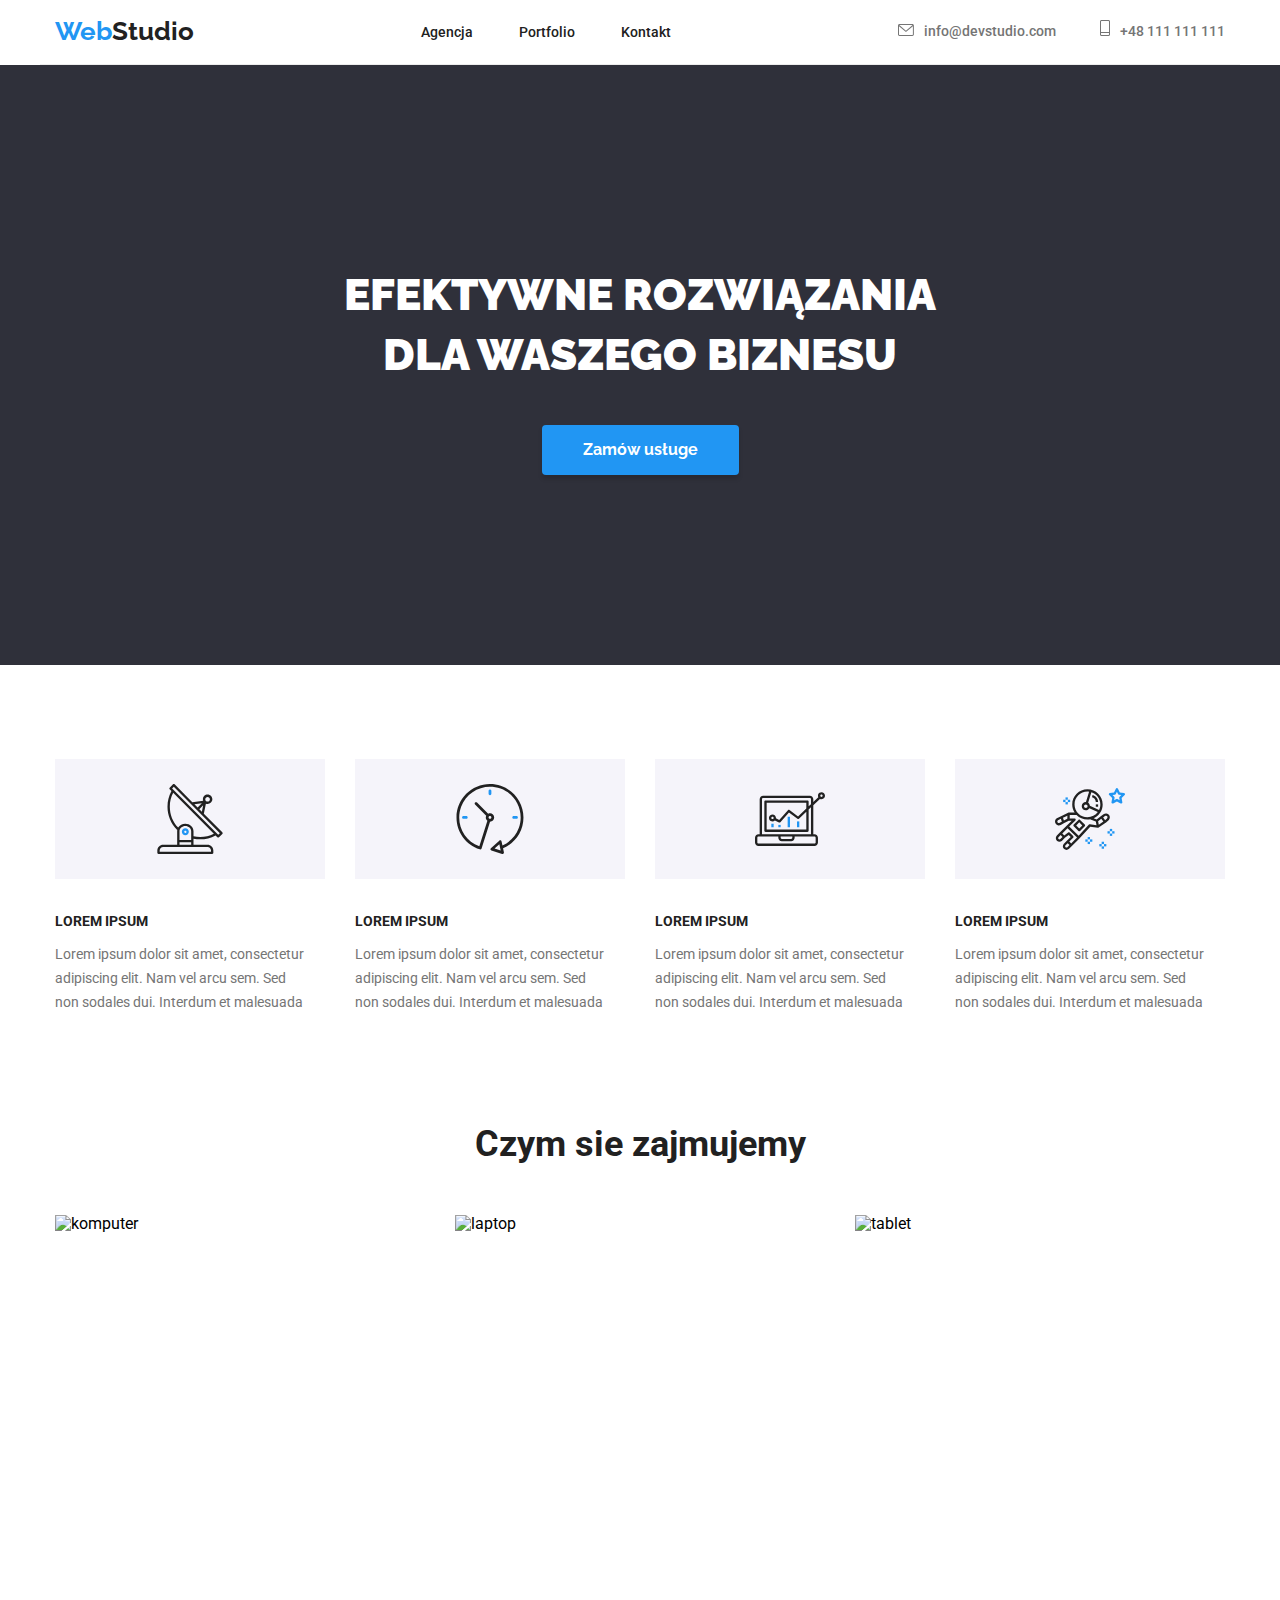
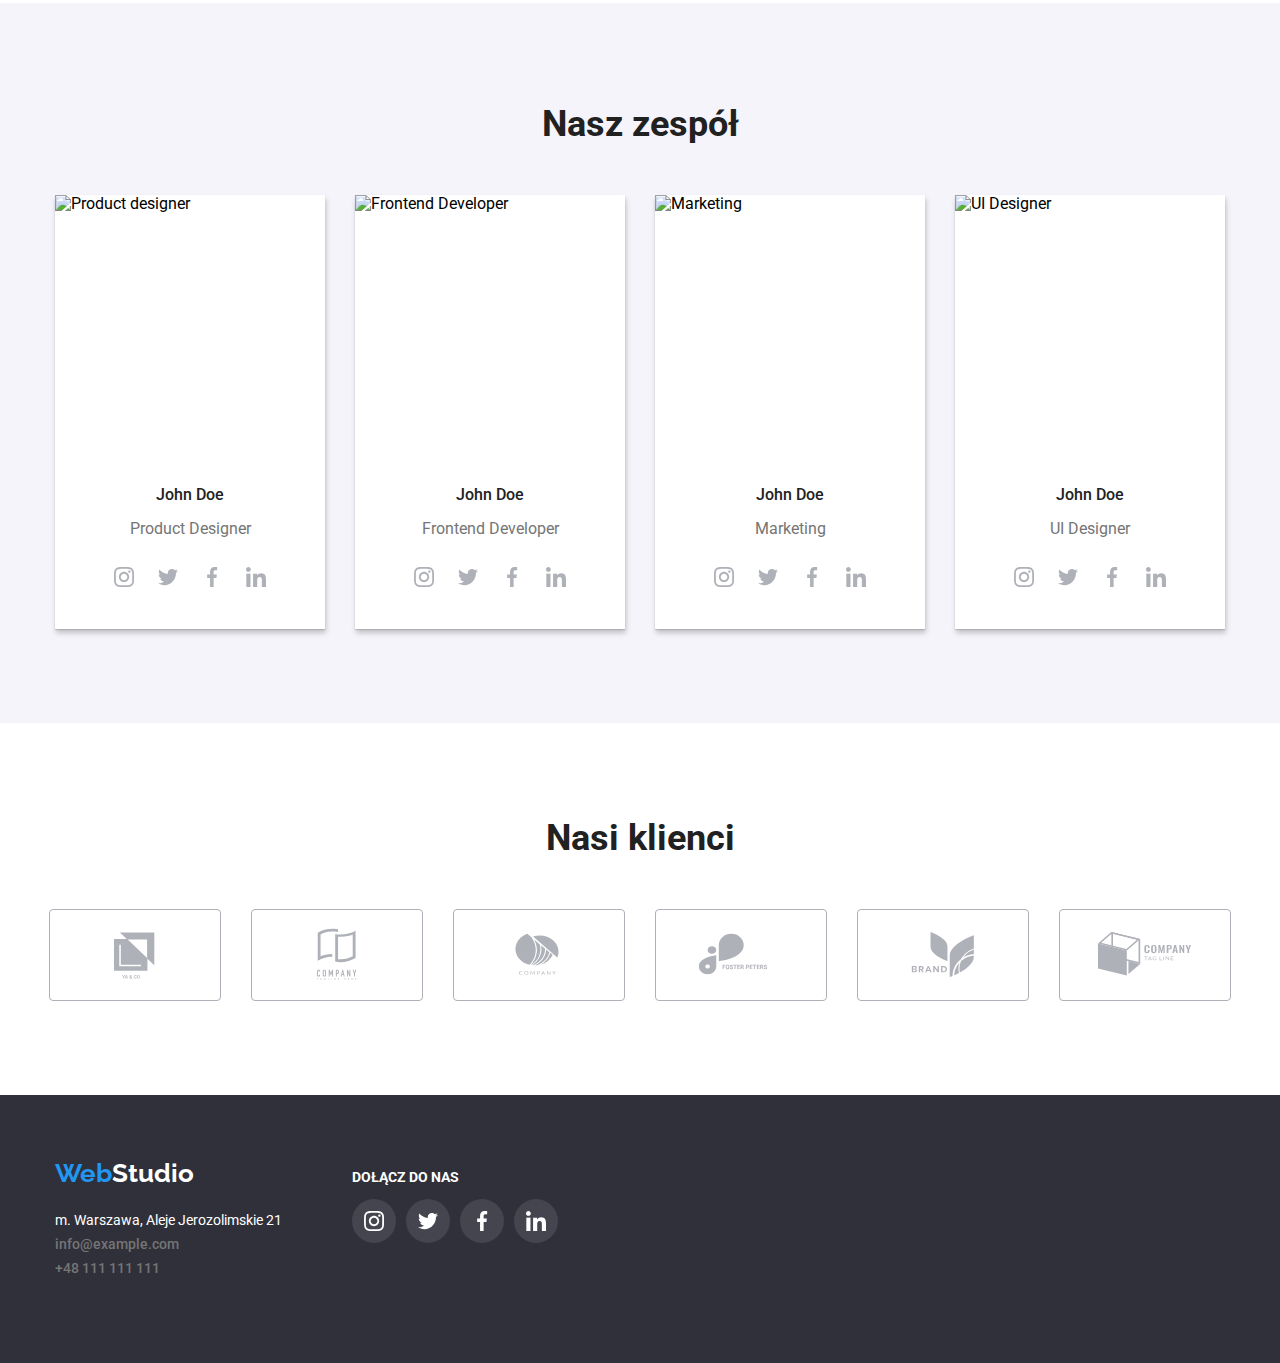
==== index.html @ 30ff054b "copy hw4" ====
<!DOCTYPE html>
<html lang="pl">
<head>
    <meta charset="UTF-8">
    <meta http-equiv="X-UA-Compatible" content="IE=edge"> 
    <meta name="viewport" content="width=device-width, initial-scale=1.0">
    <link rel="stylesheet" href="https://cdnjs.cloudflare.com/ajax/libs/modern-normalize/1.0.0/modern-normalize.min.css" />
    <link rel="stylesheet" href="./css/style.css">
    <link rel="preconnect" href="https://fonts.googleapis.com">
    <link rel="preconnect" href="https://fonts.gstatic.com" crossorigin>
    <link href="https://fonts.googleapis.com/css2?family=Raleway:wght@700&family=Roboto:wght@400;500;700;900&display=swap" rel="stylesheet">
    <title>WebStudio</title>
</head>
<body>
 <header class="header"> 
    <div class="container">
    <p class="logo-one"> 
        <a class="logo" href="index.html"><span class="logo-dizajn">Web</span>Studio </a> 
    </p>
    <nav class="navigation">
        <ul class="navigation-list">
            <li class="navigation-list-item">
                <a class="navigation-list-link" href="index.html">Agencja</a></li>
            <li class="navigation-list-item">
                <a class="navigation-list-link" href="portfolio.html">Portfolio</a></li>
            <li class="navigation-list-item">
                <a class="navigation-list-link" href="#">Kontakt</a></li>
        </ul>
    </nav>
            <div class="address"> 
            <a class="address-mail" href="mailto:info@devstudio.com"><svg class="mail-icon" width="16" height="12">
                <use href="./images/icons.svg#icon-mailicon"></use>
            </svg>info@devstudio.com</a>
            <a class="address-phone" href="tel:48111111111"><svg class="phone-icon" width="10" height="16">
                <use href="./images/icons.svg#icon-phoneicon"></use>
            </svg>+48 111 111 111</a> 
            </div>
    </div>
</header>  

 <main>
  <!--hero-->  
  <section class="hero">
    <div class="container"> 
     <h1 class="main-header">EFEKTYWNE ROZWIĄZANIA <br> DLA WASZEGO BIZNESU</h1>
     <button class="modal-btn" type="button">Zamów usługe</button>
    </div> 
  </section>  
  <!--Agencja-->
  <section class="agency">
    <div class="container" >
     <ul class="agency-box">
         <li class="agency-box-box"><svg class="agency-icon" width="66" height="70">
             <use class="lorem-icon" href="./images/icons.svg#icon-antenna" ></use>
         </svg>
            <h3 class="header-three">LOREM IPSUM</h3>
            <p class="description-text">Lorem ipsum dolor sit amet, consectetur <br> adipiscing elit. Nam vel arcu sem. Sed <br> non sodales dui. Interdum et malesuada</p></li>
         <li class="agency-box-box"><svg class="agency-icon" width="67" height="70">
            <use class="lorem-icon" href="./images/icons.svg#icon-clock"></use>
        </svg>
        <h3  class="header-three">LOREM IPSUM</h3>
            <p class="description-text">Lorem ipsum dolor sit amet, consectetur <br> adipiscing elit. Nam vel arcu sem. Sed <br> non sodales dui. Interdum et malesuada
        </p></li>
         <li class="agency-box-box"><svg class="agency-icon" width="70" height="54">
            <use class="lorem-icon" href="./images/icons.svg#icon-diagram"></use>
        </svg>
        <h3  class="header-three">LOREM IPSUM</h3>
            <p class="description-text">Lorem ipsum dolor sit amet, consectetur <br> adipiscing elit. Nam vel arcu sem. Sed <br> non sodales dui. Interdum et malesuada
        </p></li>
         <li class="agency-box-box"><svg class="agency-icon" width="70" height="70">
            <use class="lorem-icon" href="./images/icons.svg#icon-astronaut"></use>
        </svg>
        <h3  class="header-three">LOREM IPSUM</h3>
            <p class="description-text">Lorem ipsum dolor sit amet, consectetur <br> adipiscing elit. Nam vel arcu sem. Sed <br> non sodales dui. Interdum et malesuada
        </p></li>
     </ul> 
    </div>
  </section>
  <!--portfolio-->
  <section class="portfolio">
    <div class="container" >
    <h2 class="header-two">Czym sie zajmujemy</h2> 
    <ul class="portfolio-list">
        <li class="portfolio-list-item"><img class="portfolio-list-item-img" src="/goit-markup-hw-01/images/imgoone.jpg" alt="komputer" width="370" height="294" ></li>
        <li class="portfolio-list-item"><img class="portfolio-list-item-img" src="/goit-markup-hw-01/images/imgtwoo.jpg" alt="laptop" width="370" height="294" ></li>
        <li class="portfolio-list-item"><img class="portfolio-list-item-img" src="/goit-markup-hw-01/images/imgthreee.jpg" alt="tablet" width="370" height="294" ></li>
    </ul>
    </div>
</section>
<!--kontakt-->
<section class="contact">
    <div class="container">
    <h2 class="header-two">Nasz zespół</h2>
    <ul class="contact-list">
        <!--pierwsza osoba-->
        <li class="contact-list-item">
            <img class="contact-list-item-img" src="/goit-markup-hw-04/images/imgfourr.jpg" alt="Product designer" width="270" height="260">
            <div class="contact-list-wrapper">
            <h3 class="header-three-contact">John Doe</h3>
            <p class="description-text-contact">Product Designer</p>
            <ul class="contact-list-socialmedia">
                <li class="socialmedia-item"> <a class="socialmedia-link" href="#"> <svg class="social-icon" width="20" height="20" >
                    <use href="./images/icons.svg#icon-instagram"></use>
                </svg></a></li>                
                <li class="socialmedia-item"> <a class="socialmedia-link" href="#"><svg class="social-icon"width="20" height="20">
                    <use href="./images/icons.svg#icon-twitter"></use>
                </svg></a></li>
                <li class="socialmedia-item"> <a class="socialmedia-link" href="#"><svg class="social-icon" width="20" height="20">
                    <use href="./images/icons.svg#icon-facebook"></use>
                </svg></a></li>
                <li class="socialmedia-item"> <a class="socialmedia-link" href="#"><svg class="social-icon" width="20" height="20">
                    <use href="./images/icons.svg#icon-linkedin"></use>
                </svg></a></li>
            </ul>
            </div>
        </li>
        <!--druga osoba-->
        <li class="contact-list-item">
            <img class="contact-list-item-img" src="/goit-markup-hw-04/images/imgfivee.jpg" alt="Frontend Developer" width="270" height="260">
            <div class="contact-list-wrapper">
                <h3 class="header-three-contact">John Doe</h3>
                <p class="description-text-contact">Frontend Developer</p>
                <ul class="contact-list-socialmedia">
                    <li class="socialmedia-item"> <a class="socialmedia-link" href="#"><svg class="social-icon" width="20" height="20">
                        <use href="./images/icons.svg#icon-instagram"></use>
                    </svg></a></li>
                    <li class="socialmedia-item"> <a class="socialmedia-link" href="#"><svg class="social-icon" width="20" height="20">
                        <use href="./images/icons.svg#icon-twitter"></use>
                    </svg></a></li>
                    <li class="socialmedia-item"> <a class="socialmedia-link" href="#"><svg class="social-icon" width="20" height="20">
                        <use href="./images/icons.svg#icon-facebook"></use>
                    </svg></a></li>
                    <li class="socialmedia-item"> <a class="socialmedia-link" href="#"><svg class="social-icon" width="20" height="20">
                        <use href="./images/icons.svg#icon-linkedin"></use>
                    </svg></a></li>
                </ul>
            </div>    
        </li>
        <!--trzecia osoba-->
        <li class="contact-list-item">
            <img class="contact-list-item-img" src="/goit-markup-hw-04/images/imgsixx.jpg" alt="Marketing" width="270" height="260">
            <div class="contact-list-wrapper">
            <h3 class="header-three-contact">John Doe</h3>
            <p class="description-text-contact">Marketing</p>
            <ul class="contact-list-socialmedia">
                <li class="socialmedia-item"> <a class="socialmedia-link" href="#"><svg class="social-icon" width="20" height="20">
                    <use href="./images/icons.svg#icon-instagram"></use>
                </svg></a></li>
                <li class="socialmedia-item"> <a class="socialmedia-link" href="#"><svg class="social-icon" width="20" height="20">
                    <use href="./images/icons.svg#icon-twitter"></use>
                </svg></a></li>
                <li class="socialmedia-item"> <a class="socialmedia-link" href="#"><svg class="social-icon" width="20" height="20">
                    <use href="./images/icons.svg#icon-facebook"></use>
                </svg></a></li>
                <li class="socialmedia-item"> <a class="socialmedia-link" href="#"><svg class="social-icon" width="20" height="20">
                    <use href="./images/icons.svg#icon-linkedin"></use>
                </svg></a></li>
            </ul>
            </div>
        </li>
        <!--czwarta osoba-->
        <li class="contact-list-item">
            <img class="contact-list-item-img" src="/goit-markup-hw-04/images/imgsevenn.jpg" alt="UI Designer" width="270" height="260">
            <div class="contact-list-wrapper">
            <h3 class="header-three-contact">John Doe</h3>
            <p class="description-text-contact">UI Designer</p>
            <ul class="contact-list-socialmedia">
                <li class="socialmedia-item"> <a class="socialmedia-link" href="#"><svg class="social-icon" width="20" height="20">
                    <use href="./images/icons.svg#icon-instagram"></use>
                </svg></a></li>
                <li class="socialmedia-item"> <a class="socialmedia-link" href="#"><svg class="social-icon" width="20" height="20">
                    <use href="./images/icons.svg#icon-twitter"></use>
                </svg></a></li>
                <li class="socialmedia-item"> <a class="socialmedia-link" href="#"><svg class="social-icon" width="20" height="20">
                    <use href="./images/icons.svg#icon-facebook"></use>
                </svg></a></li>
                <li class="socialmedia-item"> <a class="socialmedia-link" href="#"><svg class="social-icon" width="20" height="20">
                    <use href="./images/icons.svg#icon-linkedin"></use>
                </svg></a></li>
            </ul>
            </div>
        </li>
    </ul>
    </div>
</section>

<!--nasi klienci-->

<section class="clients">
    <div class="container">
        <h2 class="header-two">Nasi klienci</h2>
        <ul class="clients-list">
            <li class="clients-list-items">
                <a class="clients-link" href="#"><svg class="clients-icons" width="106" height="60">
                    <use href="./images/icons.svg#icon-Logoyaco"></use>
                </svg></a>
            </li>
            <li class="clients-list-items">
                <a class="clients-link" href="#"><svg class="clients-icons" width="106" height="60">
                        <use href="./images/icons.svg#icon-Logotwoflags"></use>
                    </svg></a>

            </li>
            <li class="clients-list-items">
                <a class="clients-link" href="#"><svg class="clients-icons" width="106" height="60">
                        <use href="./images/icons.svg#icon-Logothree"></use>
                    </svg></a>

            </li>
            <li class="clients-list-items">
                <a class="clients-link" href="#"><svg class="clients-icons" width="106" height="60">
                        <use href="./images/icons.svg#icon-Logofosters"></use>
                    </svg></a>

            </li>
            <li class="clients-list-items">
                <a class="clients-link" href="#"><svg class="clients-icons" width="106" height="60">
                        <use href="./images/icons.svg#icon-Logobrand"></use>
                    </svg></a>

            </li>
            <li class="clients-list-items">
                <a class="clients-link" href="#"><svg class="clients-icons" width="106" height="60">
                        <use href="./images/icons.svg#icon-Logotagline"></use>
                    </svg></a>

            </li>
        </ul>

    </div>
</section>

</main>

 <footer class="endpage">
    <div class="container" >
        <ul class="foot-one">
    <li class="foot-two"><div class="left-footer" > 
    <a class="logoend" href="index.html"> <span class="logo-dizajn-end">Web</span>Studio </a>
    <address class="address">
        m. Warszawa, Aleje Jerozolimskie 21 <br>
     <a class="address-mail" href="mailto:info@example.com">info@example.com</a> <br>
     <a class="address-phone" href="tel:48111111111">+48 111 111 111 </a> <br>
    </address>
    </div></li>
    <li class="foot-three"><div class="right-footer">
        <p class="right-header">DOŁĄCZ DO NAS</p>
        <ul class="right-icon-list">
            <li class="right-icons">
                <a class="right-icons-link">
                    <svg class="footer-icon" width="20" height="20" >
                        <use href="./images/icons.svg#icon-instagram"></use>
                    </svg>
                </a> 
            </li>
            <li class="right-icons">
                <a class="right-icons-link">
                    <svg class="footer-icon" width="20" height="20">
                        <use href="./images/icons.svg#icon-twitter"></use>
                    </svg>
                </a>
            </li>
            <li class="right-icons">
                <a class="right-icons-link">
                    <svg class="footer-icon" width="20" height="20">
                        <use href="./images/icons.svg#icon-facebook"></use>
                    </svg>
                </a>
            </li>
            <li class="right-icons">
                <a class="right-icons-link">
                    <svg class="footer-icon" width="20" height="20">
                        <use href="./images/icons.svg#icon-linkedin"></use>
                    </svg>
                </a>
            </li>
        </ul>
    </div></li>
    </div>


</footer> 
</body>
</html>
---- css/style.css ----
:root {
      --main-font: 'Roboto', sans-serif;
      --secondary-font:'Raleway', sans-serif;
      --main-color:#2196F3;
      --main-black: #212121;
      --main-grey: #757575;
      --color-backgroudn: #2f303a;
      --white: #ffffff;
      --black: #000000;
      --btn-backround: #f5f4fa;
      --border-color: #ececec;
      --link-color: #afb1b8;
      }

body {
    font-family: var(--main-font);
}

h1,
h2,
h3,
h4,
h5,
h6 {margin: 0;
    padding: 0;}
ul,
ol {padding: 0;
    margin: 0;}
p {
    padding:0;}

img{
    display: block;
}


.container{
    width: 1200px;
    padding: 0 15px;
    align-items: center;
    margin: 0 auto;
    justify-content: center;
    }

.section {
    padding-bottom: 94px;
    padding-top: 94px;
}

    
/* HEADER */ 

.header .container{
    display: flex;
    justify-content: space-between;
    align-items: center;
    border-bottom: 1px solid var(--border-color);
    }

.navigation{ 
    display: flex;
    align-items: center;
    } 

.navigation-list{
    display: flex;
    align-items: center;
    }

.navigation-list-item:not(:last-child) {
    margin-right: 46px;
}
 
/*.logo{
    margin-right: 1px;
} */


.logo{ color: var(--main-black);
       font-weight: 700;
       font-family: var(--secondary-font);
       font-style: bold;
       font-size: 26px;
       text-decoration: none;
     }
.logo-dizajn{
    font-family: var(--secondary-font);
    font-weight: 700;
    font-size: 26px;
    font-style: bold;
    line-height: 1.193;
    letter-spacing: 3%;
    color: var(--main-color);
    text-decoration: none;
    }


.navigation-list{ list-style: none;}
.navigation-list-link {
    font-weight: 500;
    font-size: 14px;
    line-height: 1.1429;
    letter-spacing: 2%;
    color: var(--main-black);
    text-decoration: none;
    }
.navigation-list-item:not(:last-child){
    margin-right: 46px;
}


.navigation-list-link:hover,
.navigation-list-link:focus {color: var(--main-color);}

.header.address {
    display: flex;
    margin-left: auto;
    margin-right: 50px;
}
.address {margin-bottom: 20px;
}

.address-mail {
    margin-right: 41px ;
}


.address-mail,
.address-phone {
    font-style: normal;
    font-weight: 500;
    font-size: 14px;
    line-height: 1.1429;
    letter-spacing: 2%;
    color: var(--main-grey);
    text-decoration: none;
}

.address-mail:hover,
.address-mail:focus {
    color: var(--main-color);
}

.address-phone:hover,
.address-phone:focus {
    color: var(--main-color);
}
.mail-icon {
    margin-right: 10px;
    fill: var(--main-grey);
}
.phone-icon{
    margin-right: 10px;
    fill: var(--main-grey); 
}

.mail-icon:hover,
.mail-icon:focus {
    fill: var(--main-color);
}

.phone-icon:hover,
.phone-icon:focus {
    fill: var(--main-color);}



/* END HEADER */
 
/* MAIN */

/* hero*/
.hero {background-color: var(--color-backgroudn);
       padding-top: 200px;
       padding-bottom: 190px;
       background-image: linear-gradient(rgba(47, 48, 58, 0.4), rgba(47, 48, 58, 0.4)), 
       url("/goit-markup-hw-04/images/backgroundfoto.jpg");
       background-size: 1600px 600px;
       background-position: center;
       background-repeat: no-repeat;
}
.hero .container {
    text-align: center;
    margin-right: auto;
    margin-left: auto; 
}
.main-header{
    font-family: var(--secondary-font);
    font-weight: 900;
    font-style: var(--black);
    font-size: 44px;
    line-height: 1.3636;
    letter-spacing: 6%;
    color: var(--white);
    margin-bottom: 40px;
}
.modal-btn{
    font-family: var(--secondary-font);
    font-weight: 700;
    font-style: bold;
    font-size: 16px;
    line-height: 1.875;
    letter-spacing: 6%;
    color: var(--white); 
    background-color: var(--main-color);
    display: block;
    box-shadow: 0px 4px 4px rgba(0,0,0, 0.15);
    border-style: none;
    border-radius: 4px;
    cursor: pointer;
    padding: 10px 41px 10px 41px;
    margin-right: auto;
    margin-left: auto;
}
/* end hero*/

/* agencja*/
.agency  {
    margin-top: 94px;
    margin-bottom: 94px;
}
.agency .agency-box {
    display: flex;
    justify-content: space-between;
}

.agency .agency-box-box {
    width: calc((100%- 3*30px)/4); 
}

.agency-box{list-style: none;}
.header-three{
    font-style: bold;
    font-weight: 700;
    font-size: 14px;
    line-height: 1.143;
    letter-spacing: 3%;
    color: var(--main-black);
    margin-bottom: 10px;
}
.description-text{
    font-weight: 400; 
    font-size: 14px;
    line-height: 1.714;
    letter-spacing: 3%;
    color: var(--main-grey);
}

.agency-icon {
    background-color: var(--btn-backround);
    margin-bottom: 30px; 
    width: 270px;   
    height: 120px;
    padding: 25px;
}


/* end agencja*/
/*portfolio*/


.portfolio-list{
   list-style: none;
   margin-bottom: 94px;
}

.portfolio {
    display: flex;

}
.portfolio .portfolio-list {
    display: flex;
    justify-content: space-between;
    }


.header-two{
    font-style: bold;
    font-weight: 700;
    font-size: 36px;
    line-height: 1.167;
    letter-spacing: 3%;
    color: var(--main-black);
    text-align: center;
    margin-bottom: 50px;
  
}
/* end portfolio*/
/*kontakt*/


.contact-list{list-style: none;}

.contact{
    display: flex;
    background-color: var(--btn-backround);
    }

.contact .contact-list {
    display: flex;
    justify-content: space-between;
    margin-bottom: 94px;
}

/*.contact-list-socialmedia {
   display: flex; 
   list-style: none;
   align-items: center;
   /*background-color: var(--white);
   margin-bottom: 30px;
   margin-top: 16px;
   justify-content: space-between;
   padding-top: 16px;
   /*margin-right: 30px;
   margin-left: 30px;}*/

/*.contact-list-socialmedia:not(:last-child){
    margin-right: 20px;
}*/

/*.social-icon {
    fill: var(--link-color);
    display: flex;
    align-items: center;
    justify-content: center;
}
.socialmedia-link {
    display: flex;
    width: 44px;
    height: 44px;
    border-radius: 50%;
    align-items: center;
    justify-content: center;
    background-color: var(--white);  
}

.social-icon:hover,
.social-icon:focus {
    fill: var(--white);
    border-radius: 50%;
    background-color: var(--main-color);} */
    .contact-list-item{
        box-shadow: 0px 1px 1px rgba(0, 0, 0, 0.12),
    1px 4px 4px rgba(0,0,0,0.06),
    1px 4px 6px rgba(0,0,0, 0.16);

    }

    .contact-list-socialmedia{
        list-style: none;
        display: flex;
        align-items: center;
        justify-content: center;
    }
    
    
    .socialmedia-link{
       display: flex;
       padding: 12px;
       border-radius: 50%;
       fill: var(--link-color);
       background-color: rgba(255,255,255,0.1);
       margin-bottom: 30px;
    }
      
    
    .socialmedia-link:hover,
    .socialmedia-link:focus {
        fill: var(--white);
        background-color: var(--main-color);
    }




.contact-list-item {background-color: var(--white);}

.contact .container {margin-top: 100px;}

.header-three-contact{
    font-style: medium;
    font-weight: 500;
    font-size: 16px;
    line-height: 1.188;
    letter-spacing: 3%;
    text-align: center;
    color: var(--main-black);
    margin-top: 30px;
    margin-bottom: 10px;
}
.description-text-contact{
    font-weight: 400; 
    font-size: 16px;
    line-height: 1.186;
    letter-spacing: 3%;
    text-align: center;
    color: var(--main-grey);
    margin-bottom: 16px;
}

/*end kontakt*/

/*NASI KLENCI*/
 .clients-list{
    list-style: none;
    display: flex;
    justify-content: center;
    align-items: center;
}

.clients-list-items:not(:last-child){
    margin-right: 30px;
}

.clients{
    margin-bottom: 94px;
    margin-top: 94px;
}
.clients-link{
    display: flex;
    border: 1px solid var(--link-color);
    border-radius: 4px;
    fill: var(--link-color); 
    padding: 15px 32px   
}
.clients-link:hover,
.clients-link:focus{
    fill: var(--main-color);
    border-color: var(--main-color);
}

/*END NASI KLENCI*/
/* END MAIN */

.foot-one{
    display: flex;
    align-items: center;
    justify-items: center;
    list-style: none;
}
.foot-three{
    margin-left: 70px;
    margin-bottom: 60px;
}


.endpage{background-color: var(--color-backgroudn);
padding-top: 60px;
padding-bottom: 60px;}

.logoend { margin-bottom: 20px;}
.address-mail .address-phone:not(last-child)
{
    margin-bottom: 9px;
}
.address{ margin-top: 20px}
.address{ color: var(--white);
    font-family: var(--main-font);
    font-weight: 400;
    font-size: 14px;
    font-style: normal;
    line-height: 1.714;
    letter-spacing: 3%;
    text-decoration: none;
}
.logoend{ color: var(--white);
    font-weight: 700;
    font-family: var(--secondary-font);
    font-style: bold;
    font-size: 26px;
    text-decoration: none;
}
 .logo-dizajn-end {
     font-family: var(--secondary-font);
     font-weight: 700;
     font-size: 26px;
     font-style: bold;
     line-height: 1.193;
     letter-spacing: 3%;
     color: var(--main-color);
     text-decoration: none;
}

.right-icon-list{
    list-style: none;
    display: flex;
    justify-content: flex-start;
    align-items: center;
}

.right-icons:not(:last-child){
    margin-right: 10px;
}
/*.right-footer{
    padding-top: 72px;
    display: inline-block;
}*/
/*.right-footer{
    padding-top: 72px;
}*/

.right-icons-link{
   display: flex;
   padding: 12px;
   border-radius: 50%;
   fill: var(--white);
   background-color: rgba(255,255,255,0.1);
}

.right-icons-link:hover,
.right-icons-link:focus {
    fill: var(--white);
    background-color: var(--main-color);
}

.right-header{
    color: var(--white);
    font-family: var(--main-font);
    font-weight: 700;
    font-size: 14px;
    font-style: normal;
    letter-spacing: 3%;
} 


/*porfolio*/

.btn-list{list-style: none;
    }

.btn-list-text{
    font-family: var(--main-font);
    font-weight: 500;
    font-style: normal;
    font-size: 16px;
    line-height: 1.625;
    letter-spacing: 3%;
    color: var(--black); 
    background-color: var(--btn-backround);
    border-style: none;
    border-radius: 4px;
    text-align: center;
    padding: 6px 22px;
}

.porfolio-btn {
    margin-bottom: 94px;
    margin-top: 94px;

}
.btn-list {
margin-bottom: 50px;
display: flex;
justify-content: center;
}

.btn-list-item :not(last-child) {
    margin-right: 8px;
}




.btn-list-text:hover,
.btn-list-text:focus{
    background-color: var(--main-color);
    color: var(--white);
    cursor: pointer;
    border-style: none;
    box-shadow: 0px 1px 1px rgba(0, 0, 0, 0.12),
    1px 4px 4px rgba(0,0,0,0.06),
    1px 4px 6px rgba(0,0,0, 0.16);
}

.main-list{
    list-style: none;
    display: flex;
    flex-wrap: wrap;
    justify-content: space-between;
    margin-bottom: 94px;
    }

.main-list-item {
    width: calc((100%/3));
    margin-top: 50px;
    /*border-bottom: 1px solid var(--border-color);
    border-left: 1px solid var(--border-color);
    border-right: 1px solid var(--border-color); */
    width: 370px;
    }

 /*img {margin-bottom: 20px;} */
      
.main-list-item :nth-last-child()
{margin-right: 30px;}


.main-list-header{
    font-weight: 700;
    font-style: bold;
    font-size: 18px;
    line-height: 2;
    letter-spacing: 6%;
    color: var(--main-black);
    margin-left: 24px;
    margin-bottom: 4px;
    margin-top: 20px;
}
.main-list-text{
    font-weight: 400;
    font-style: normal;
    font-size: 16px;
    line-height: 1.875;
    letter-spacing: 3%;
    color: var(--main-grey);
    margin-left: 24px;
}
.border-text{
    border-bottom: 1px solid var(--border-color);
    border-left: 1px solid var(--border-color);
    border-right: 1px solid var(--border-color);
    border-top: 1px solid var(--border-color);
} 

.porfolio-wrapper:hover{
    box-shadow: 0px 1px 1px rgba(0, 0, 0, 0.12),
    1px 4px 4px rgba(0,0,0,0.06),
    1px 4px 6px rgba(0,0,0, 0.16);
    cursor: pointer;    
}
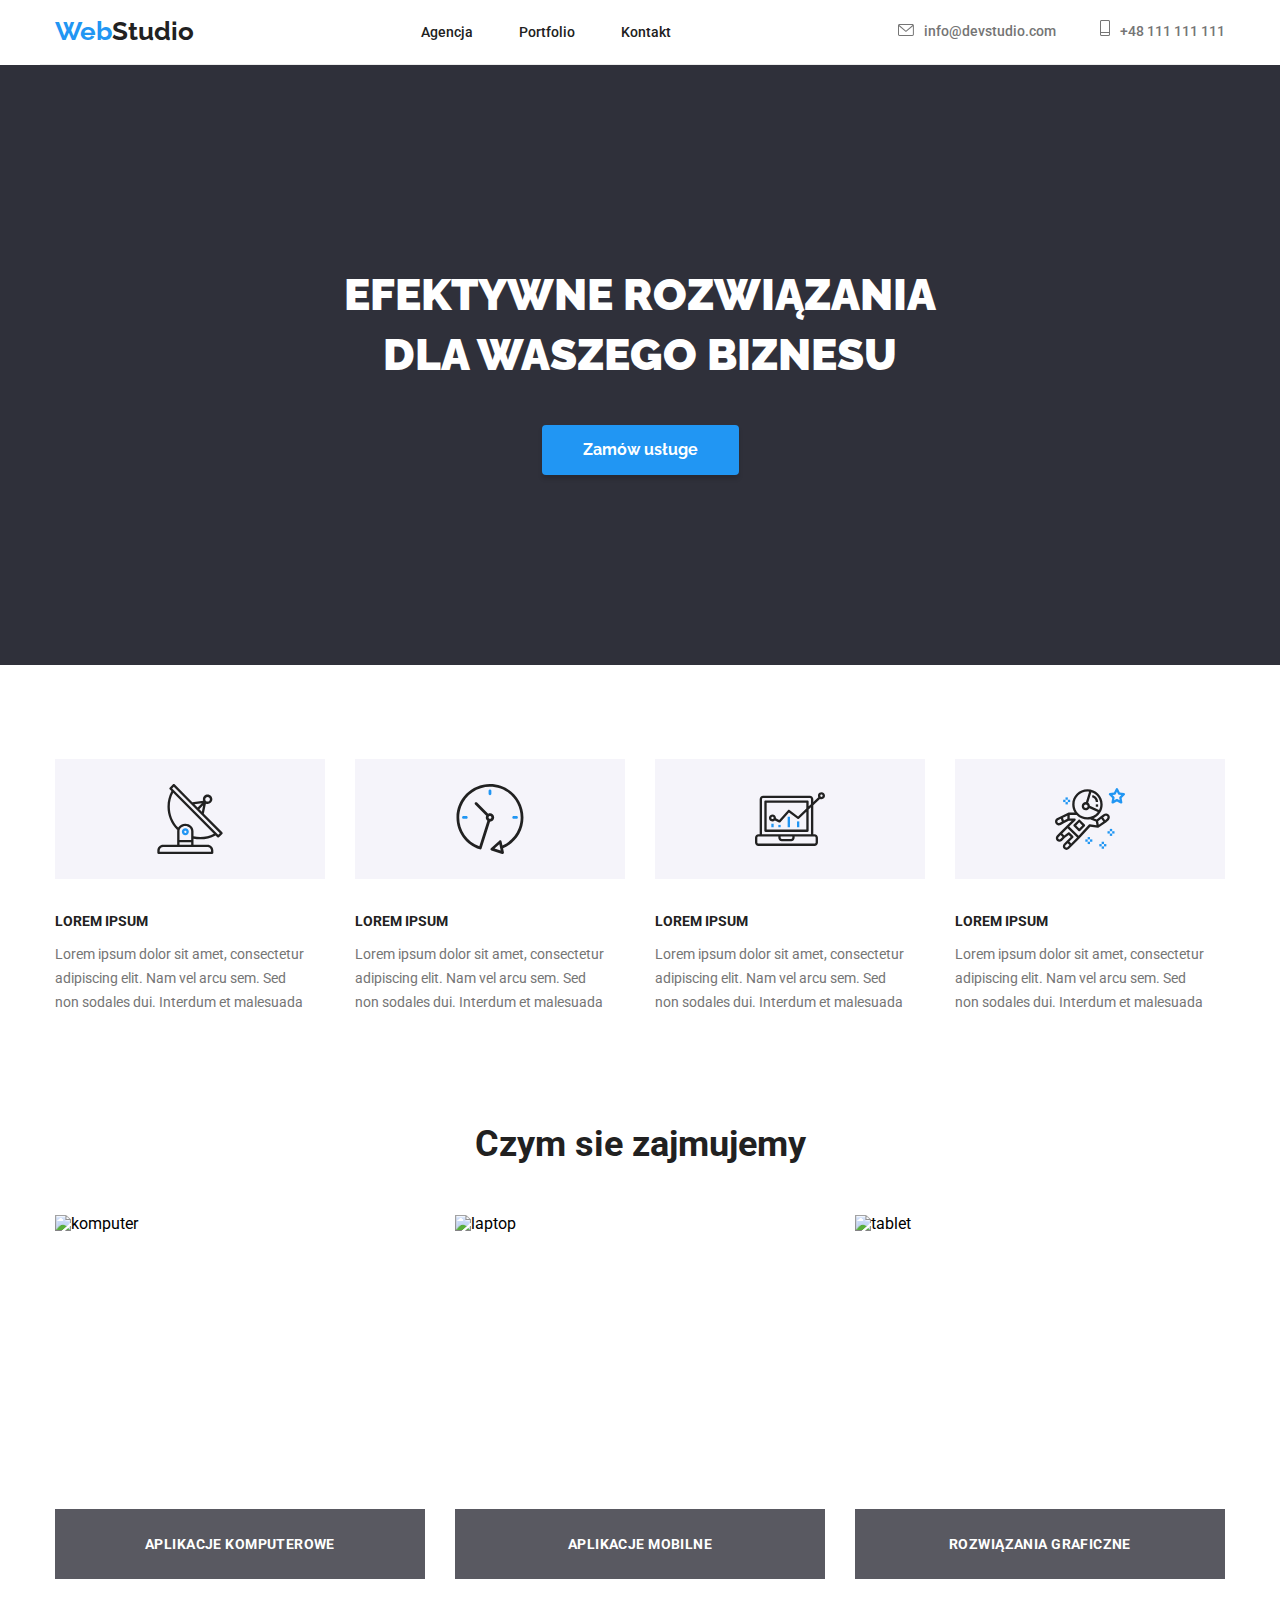
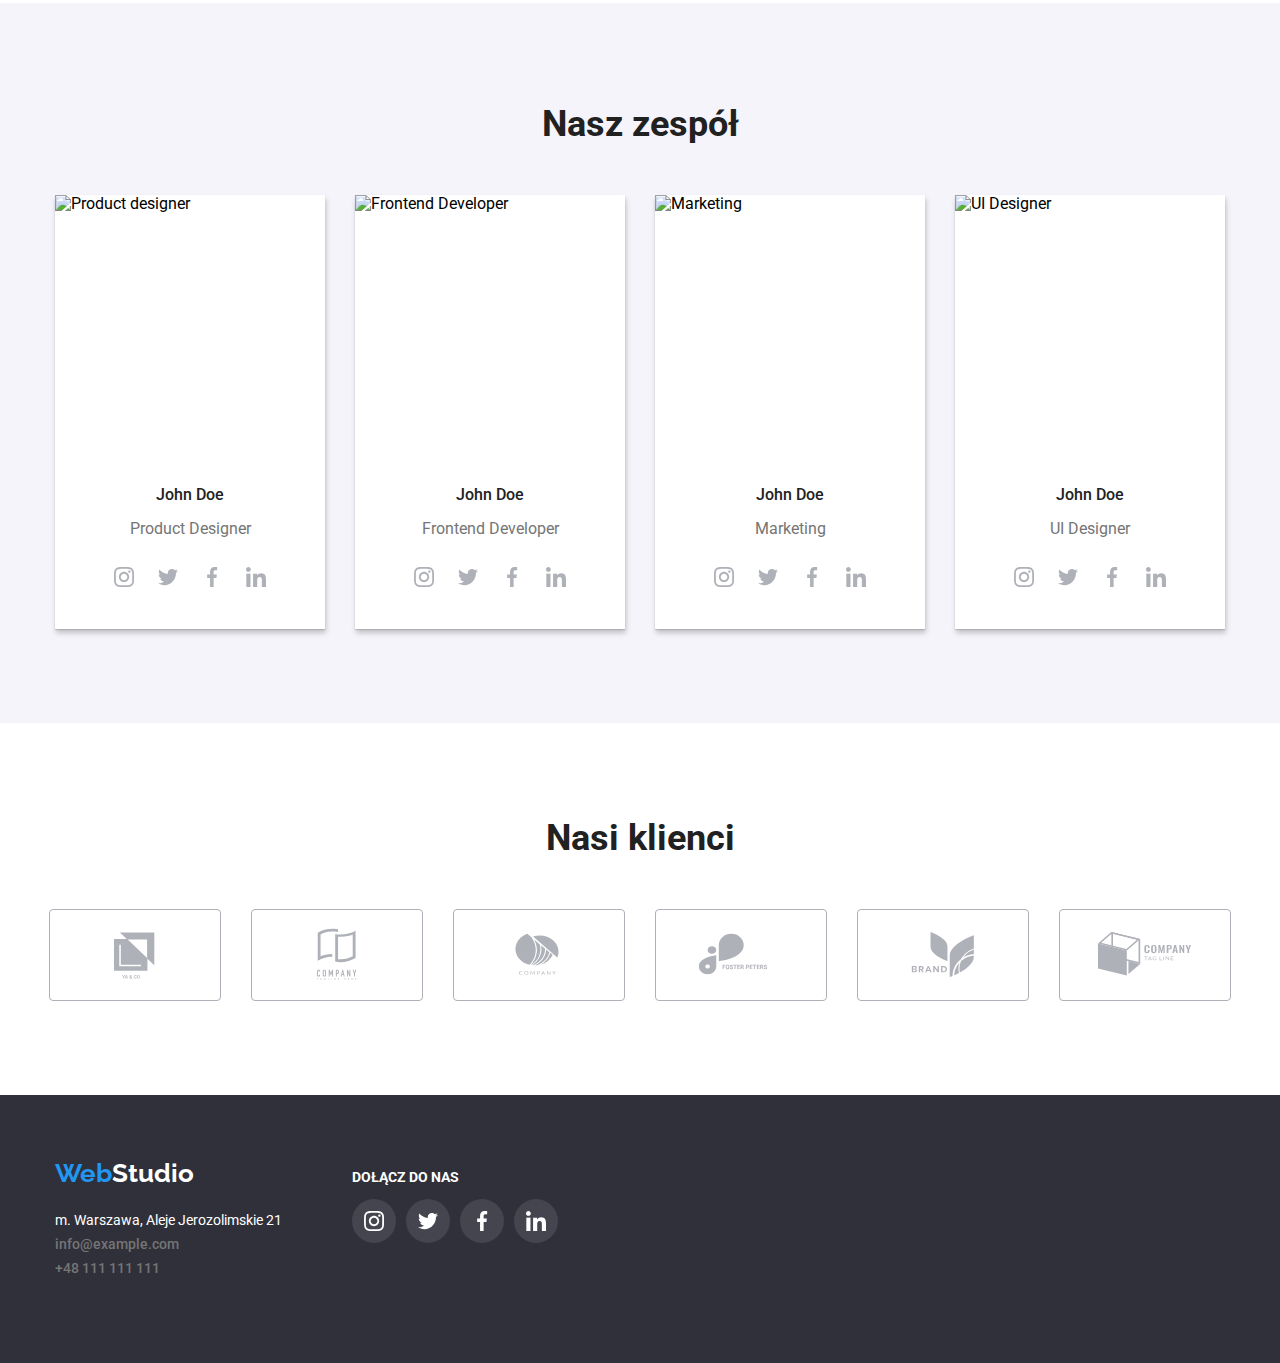
==== commit 4ec2ab9d: "text" ====
--- a/index.html
+++ b/index.html
@@ -81,9 +81,30 @@
     <div class="container" >
     <h2 class="header-two">Czym sie zajmujemy</h2> 
     <ul class="portfolio-list">
-        <li class="portfolio-list-item"><img class="portfolio-list-item-img" src="/goit-markup-hw-01/images/imgoone.jpg" alt="komputer" width="370" height="294" ></li>
-        <li class="portfolio-list-item"><img class="portfolio-list-item-img" src="/goit-markup-hw-01/images/imgtwoo.jpg" alt="laptop" width="370" height="294" ></li>
-        <li class="portfolio-list-item"><img class="portfolio-list-item-img" src="/goit-markup-hw-01/images/imgthreee.jpg" alt="tablet" width="370" height="294" ></li>
+        <li class="portfolio-list-item">
+            <div class="task-image-box">
+                <img class="portfolio-list-item-img" src="/goit-markup-hw-05/images/imgoone.jpg" alt="komputer" width="370" height="294" >
+            <div class="task-text-box">
+                <p class="task-text">Aplikacje komputerowe</p>
+                </div>
+                </div>
+            </li>
+        <li class="portfolio-list-item">
+            <div class="task-image-box">
+               <img class="portfolio-list-item-img" src="/goit-markup-hw-05/images/imgtwoo.jpg" alt="laptop" width="370" height="294" >
+               <div class="task-text-box">
+                <p class="task-text">Aplikacje mobilne</p>
+               </div>
+            </div>
+               </li>
+        <li class="portfolio-list-item">
+            <div class="task-image-box">
+            <img class="portfolio-list-item-img" src="/goit-markup-hw-05/images/imgthreee.jpg" alt="tablet" width="370" height="294" > 
+            <div class="task-text-box">
+                <p class="task-text">Rozwiązania graficzne</p>
+            </div>
+            </div>
+        </li>
     </ul>
     </div>
 </section>
@@ -94,7 +115,7 @@
     <ul class="contact-list">
         <!--pierwsza osoba-->
         <li class="contact-list-item">
-            <img class="contact-list-item-img" src="/goit-markup-hw-04/images/imgfourr.jpg" alt="Product designer" width="270" height="260">
+            <img class="contact-list-item-img" src="/goit-markup-hw-05/images/imgfourr.jpg" alt="Product designer" width="270" height="260">
             <div class="contact-list-wrapper">
             <h3 class="header-three-contact">John Doe</h3>
             <p class="description-text-contact">Product Designer</p>
@@ -116,7 +137,7 @@
         </li>
         <!--druga osoba-->
         <li class="contact-list-item">
-            <img class="contact-list-item-img" src="/goit-markup-hw-04/images/imgfivee.jpg" alt="Frontend Developer" width="270" height="260">
+            <img class="contact-list-item-img" src="/goit-markup-hw-05/images/imgfivee.jpg" alt="Frontend Developer" width="270" height="260">
             <div class="contact-list-wrapper">
                 <h3 class="header-three-contact">John Doe</h3>
                 <p class="description-text-contact">Frontend Developer</p>
@@ -138,7 +159,7 @@
         </li>
         <!--trzecia osoba-->
         <li class="contact-list-item">
-            <img class="contact-list-item-img" src="/goit-markup-hw-04/images/imgsixx.jpg" alt="Marketing" width="270" height="260">
+            <img class="contact-list-item-img" src="/goit-markup-hw-05/images/imgsixx.jpg" alt="Marketing" width="270" height="260">
             <div class="contact-list-wrapper">
             <h3 class="header-three-contact">John Doe</h3>
             <p class="description-text-contact">Marketing</p>
@@ -160,7 +181,7 @@
         </li>
         <!--czwarta osoba-->
         <li class="contact-list-item">
-            <img class="contact-list-item-img" src="/goit-markup-hw-04/images/imgsevenn.jpg" alt="UI Designer" width="270" height="260">
+            <img class="contact-list-item-img" src="/goit-markup-hw-05/images/imgsevenn.jpg" alt="UI Designer" width="270" height="260">
             <div class="contact-list-wrapper">
             <h3 class="header-three-contact">John Doe</h3>
             <p class="description-text-contact">UI Designer</p>
--- a/css/style.css
+++ b/css/style.css
@@ -285,6 +285,25 @@
     margin-bottom: 50px;
   
 }
+
+.task-text-box {
+    position: absolute;
+    background-color: rgba(47, 48, 58, 0.8);
+    padding: 27px 90px;
+    width: 370px;
+    height: 70px;
+}
+.task-text{
+    font-weight: 700;
+    font-size: 14px;
+    line-height: 1.143;
+    text-align: center;
+    letter-spacing: 0.03em;
+    text-transform: uppercase;
+    color: var(--white);
+    margin: 0 auto;
+}
+
 /* end portfolio*/
 /*kontakt*/
 
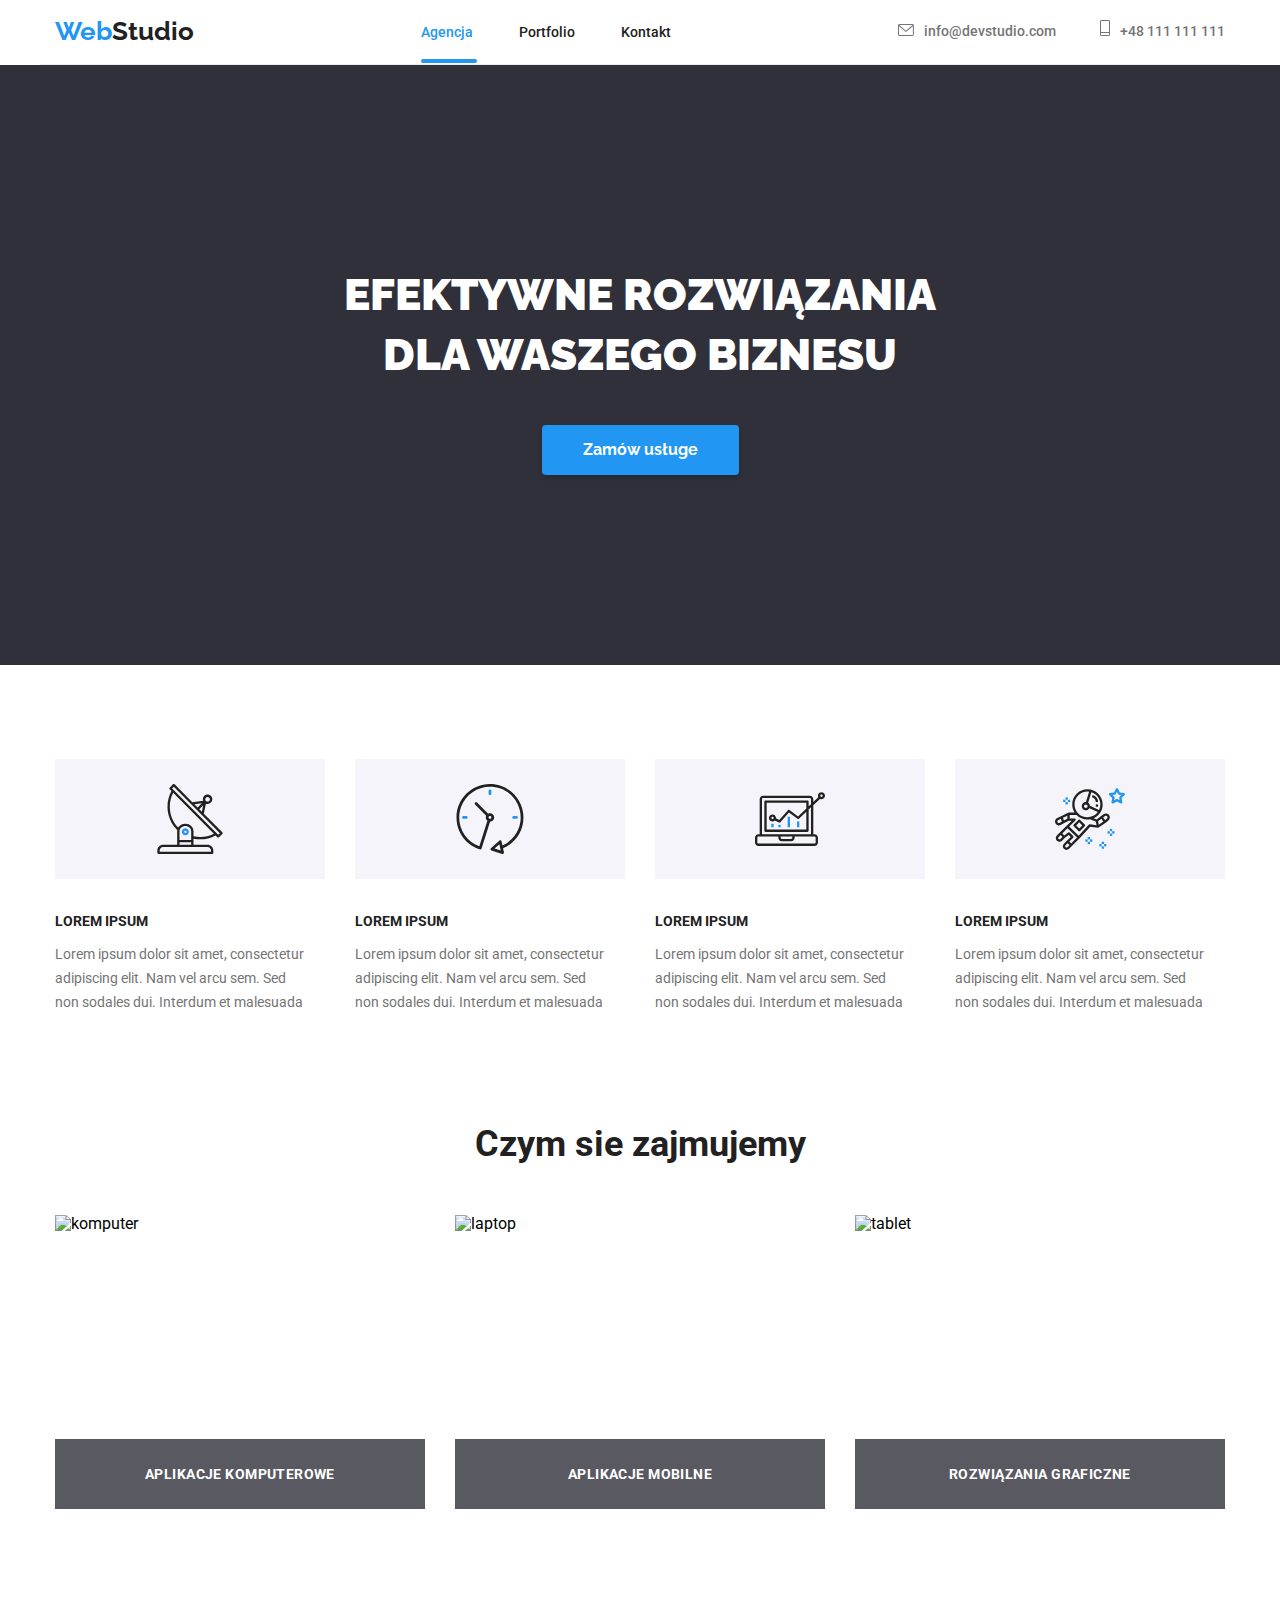
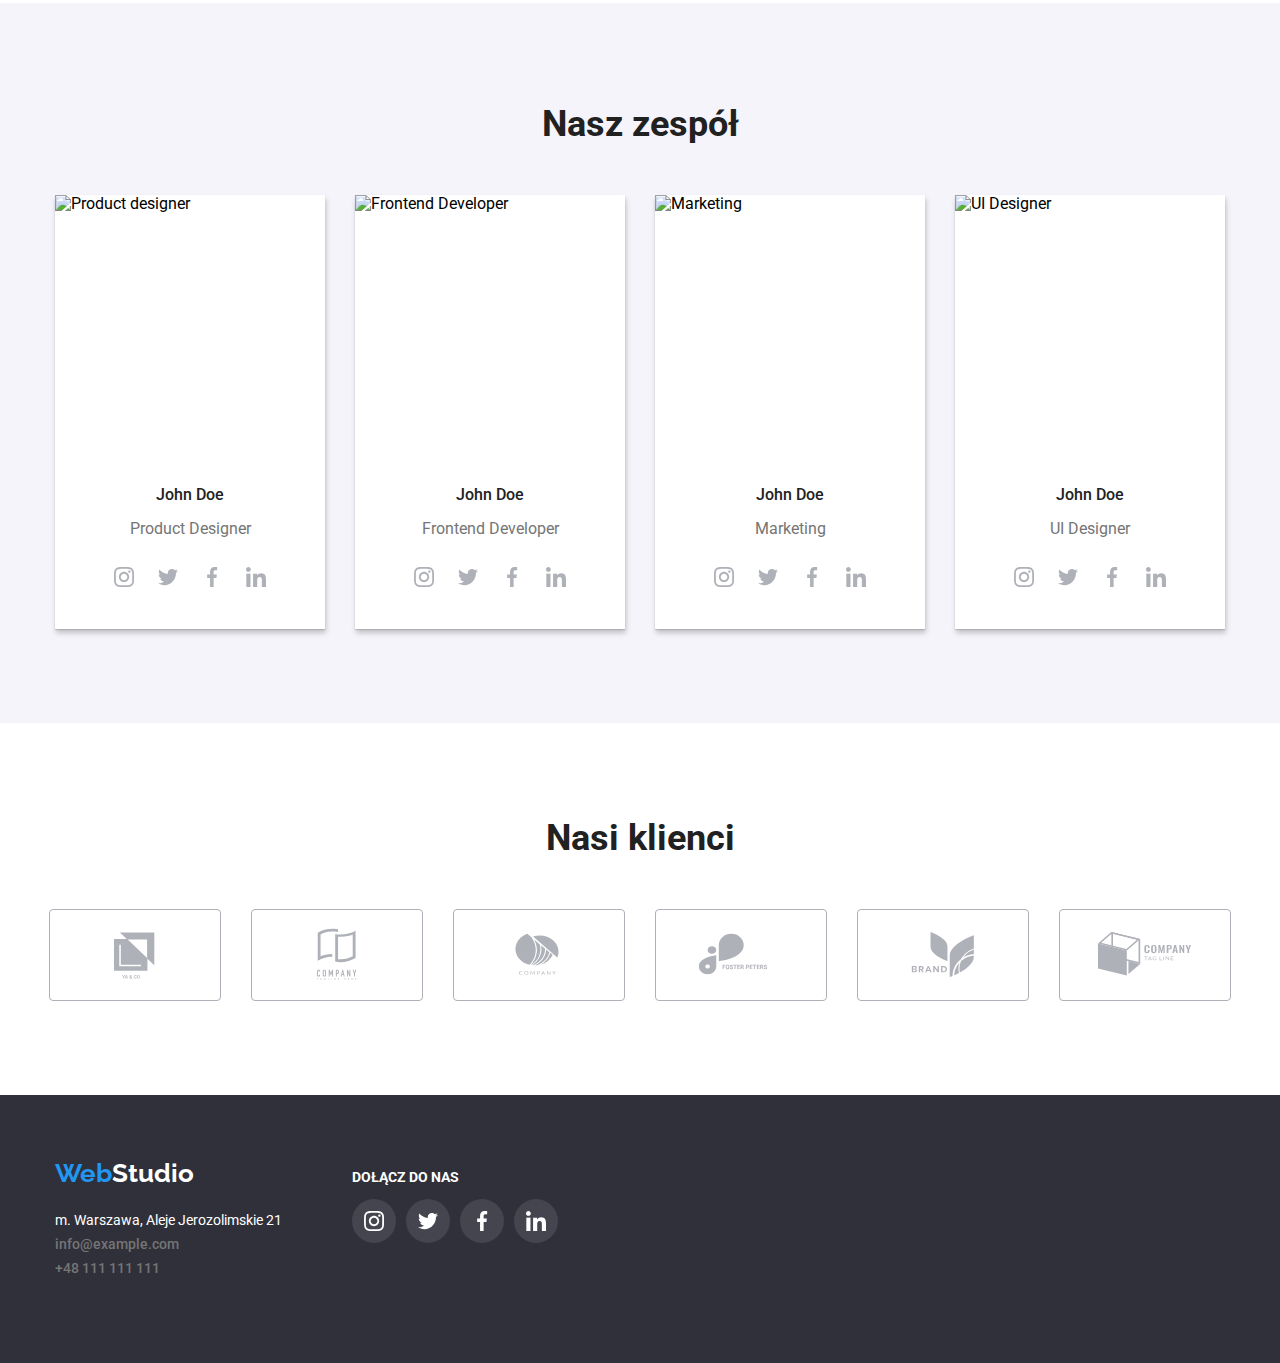
==== commit c4fff1fc: "bez okienka" ====
--- a/index.html
+++ b/index.html
@@ -20,7 +20,7 @@
     <nav class="navigation">
         <ul class="navigation-list">
             <li class="navigation-list-item">
-                <a class="navigation-list-link" href="index.html">Agencja</a></li>
+                <a class="navigation-list-link active-site" href="index.html">Agencja</a></li>
             <li class="navigation-list-item">
                 <a class="navigation-list-link" href="portfolio.html">Portfolio</a></li>
             <li class="navigation-list-item">
--- a/css/style.css
+++ b/css/style.css
@@ -10,6 +10,8 @@
       --btn-backround: #f5f4fa;
       --border-color: #ececec;
       --link-color: #afb1b8;
+      --overlay-color: rgba(33, 150, 243, 0.9);
+      --backdrop-color: rgba(0, 0, 0, 0.2)
       }
 
 body {
@@ -162,6 +164,21 @@
 .phone-icon:hover,
 .phone-icon:focus {
     fill: var(--main-color);}
+
+.navigation-list-item .active-site::after{
+    content: "";
+    display: block;
+    position: absolute;
+    top: 59px;
+    width: 56px;
+    height: 4px;
+    border-radius: 2px;
+    background-color: var(--main-color);
+}
+
+.active-site{
+    color: var(--main-color);
+}
 
 
 
@@ -271,6 +288,7 @@
 .portfolio .portfolio-list {
     display: flex;
     justify-content: space-between;
+    position: relative;
     }
 
 
@@ -288,20 +306,24 @@
 
 .task-text-box {
     position: absolute;
+    width: 100%;
     background-color: rgba(47, 48, 58, 0.8);
     padding: 27px 90px;
     width: 370px;
-    height: 70px;
-}
+    height: 70px;  
+    bottom: 0;  
+}
+
 .task-text{
     font-weight: 700;
     font-size: 14px;
-    line-height: 1.143;
+    line-height: 1.142;
     text-align: center;
     letter-spacing: 0.03em;
     text-transform: uppercase;
     color: var(--white);
     margin: 0 auto;
+    
 }
 
 /* end portfolio*/
@@ -560,6 +582,10 @@
     border-radius: 4px;
     text-align: center;
     padding: 6px 22px;
+    cursor: pointer;
+    transition-property: color, box-shadow, background-color;
+    transition-timing-function: cubic-bezier(0.4, 0, 0.2,1);
+    transition-duration: 250ms;
 }
 
 .porfolio-btn {
@@ -648,3 +674,28 @@
     cursor: pointer;    
 }
     
+.box-overlay{
+    position: relative;
+    overflow: hidden;
+}
+.main-list-item:hover .text-overlay {
+    transform: translateY(0);
+}
+
+.text-overlay{
+    position: absolute;
+    width: 370;
+    height: 294;
+    width: 100%;
+    height: 100%;
+    margin: 0 auto;
+    bottom: 0;
+    transform: translateY(100%);
+    justify-content: center;
+    padding: 49px 40px;
+    font-size: 18px;
+    line-height: 1.555;
+    color: #ffffff;
+    background: var(--overlay-color);
+    transition: 250ms cubic-bezier(0.4, 0, 0.2, 1);
+}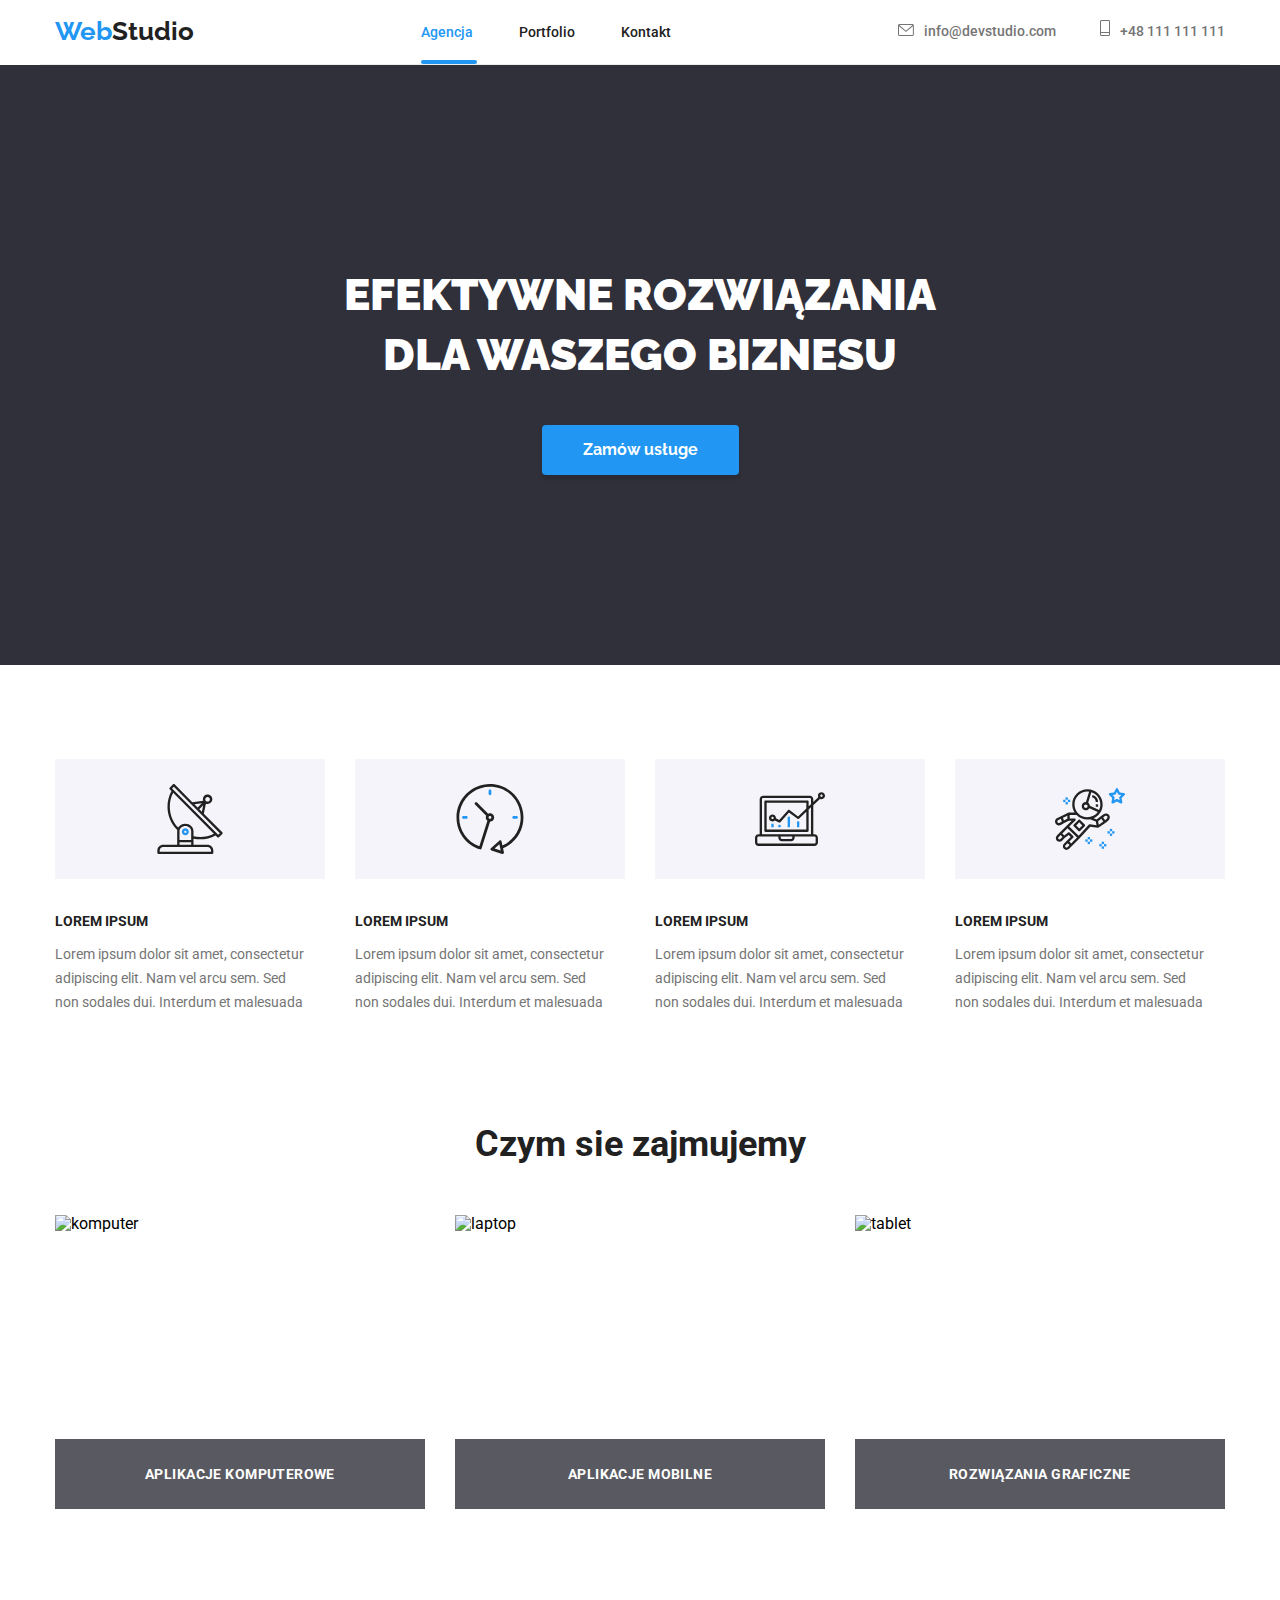
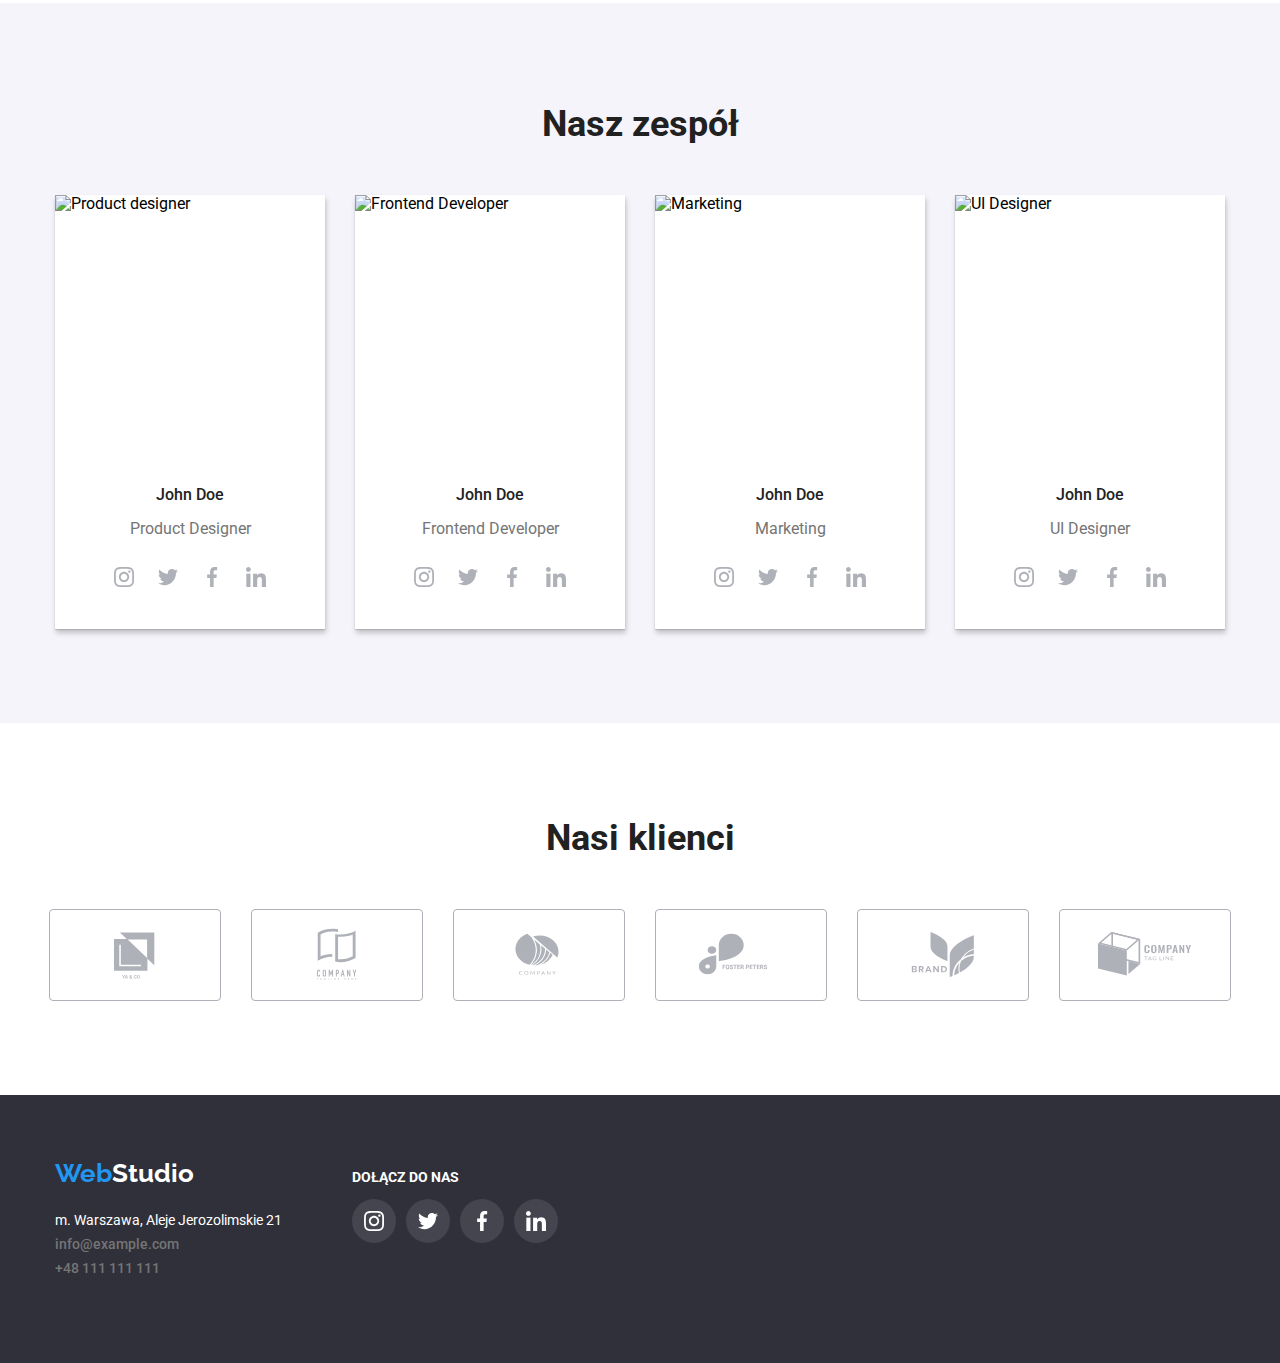
==== commit 647a4586: "close btn" ====
--- a/index.html
+++ b/index.html
@@ -43,7 +43,7 @@
   <section class="hero">
     <div class="container"> 
      <h1 class="main-header">EFEKTYWNE ROZWIĄZANIA <br> DLA WASZEGO BIZNESU</h1>
-     <button class="modal-btn" type="button">Zamów usługe</button>
+     <button class="modal-btn" type="button" data-modal-open>Zamów usługe</button>
     </div> 
   </section>  
   <!--Agencja-->
@@ -298,8 +298,15 @@
         </ul>
     </div></li>
     </div>
-
-
 </footer> 
+
+<div class="backdrop is-hidden" data-modal>
+    <div class="modal">
+        <svg class="close-btn" data-modal-close>
+            <use href="./images/icons.svg#icon-close"></use>
+        </svg>
+    </div>
+</div>
+<script src="/goit-markup-hw-05/js/modal.js"></script>
 </body>
 </html>--- a/css/style.css
+++ b/css/style.css
@@ -105,6 +105,7 @@
     letter-spacing: 2%;
     color: var(--main-black);
     text-decoration: none;
+    transition: 250ms cubic-bezier(0.4, 0, 0.2, 1);
     }
 .navigation-list-item:not(:last-child){
     margin-right: 46px;
@@ -136,6 +137,7 @@
     letter-spacing: 2%;
     color: var(--main-grey);
     text-decoration: none;
+    transition: 250ms cubic-bezier(0.4, 0, 0.2, 1);
 }
 
 .address-mail:hover,
@@ -169,11 +171,11 @@
     content: "";
     display: block;
     position: absolute;
-    top: 59px;
     width: 56px;
     height: 4px;
     border-radius: 2px;
     background-color: var(--main-color);
+    transform: translateY(19px);
 }
 
 .active-site{
@@ -411,7 +413,10 @@
         background-color: var(--main-color);
     }
 
-
+.socialmedia-item
+.socialmedia-link{
+    transition: 250ms cubic-bezier(0.4, 0, 0.2, 1);
+}
 
 
 .contact-list-item {background-color: var(--white);}
@@ -462,7 +467,9 @@
     border: 1px solid var(--link-color);
     border-radius: 4px;
     fill: var(--link-color); 
-    padding: 15px 32px   
+    padding: 15px 32px;
+    transition: 250ms cubic-bezier(0.4, 0, 0.2, 1);
+    
 }
 .clients-link:hover,
 .clients-link:focus{
@@ -504,6 +511,7 @@
     letter-spacing: 3%;
     text-decoration: none;
 }
+
 .logoend{ color: var(--white);
     font-weight: 700;
     font-family: var(--secondary-font);
@@ -546,6 +554,7 @@
    border-radius: 50%;
    fill: var(--white);
    background-color: rgba(255,255,255,0.1);
+transition: 250ms cubic-bezier(0.4, 0, 0.2, 1);
 }
 
 .right-icons-link:hover,
@@ -632,6 +641,7 @@
     border-left: 1px solid var(--border-color);
     border-right: 1px solid var(--border-color); */
     width: 370px;
+    transition: 250ms cubic-bezier(0.4, 0, 0.2, 1);
     }
 
  /*img {margin-bottom: 20px;} */
@@ -698,4 +708,50 @@
     color: #ffffff;
     background: var(--overlay-color);
     transition: 250ms cubic-bezier(0.4, 0, 0.2, 1);
+}
+
+/*okno modalne*/
+.backdrop{
+    position: fixed;
+    top: 0;
+    left: 0;
+    width: 100%;
+    height: 100%;
+    background-color: var(--backdrop-color);
+    opacity: 1;
+    transition: opacity 250ms cubic-bezier(0.4, 0, 0.2,1);
+}
+.modal {
+    position: relative;
+    left: 50%;
+    top: 50%;
+    transform: translate(-50%, -50%);
+    width: 528px;
+    min-height: 581px;
+    background-color: var(--white);
+    box-shadow: 0px 1px 3px rgba(0, 0, 0, 0.12),
+    0px 1px 1px rgba(0, 0, 0, 0.14),
+    0px 2px 1px rgba(0, 0, 0, 0.2);
+    border-radius: 4px;
+    /*opacity: 1;
+    transition: opaciity 2500ms, cubic-bezier(0.4, 0, 0.2, 1);*/
+}
+
+.close-btn{
+    display: flex;
+    position: absolute;
+    top: 8px;
+    right: 8px;
+    width: 30px;
+    height: 30px;
+    border: 1px solid rgba(0,0,0,0.1);
+    border-radius: 50%;
+    background-color:var(--white);
+    cursor: pointer;
+    align-items: center;
+    justify-content: center;
+}
+.is-hidden{
+    opacity: 0;
+    pointer-events: none;
 }